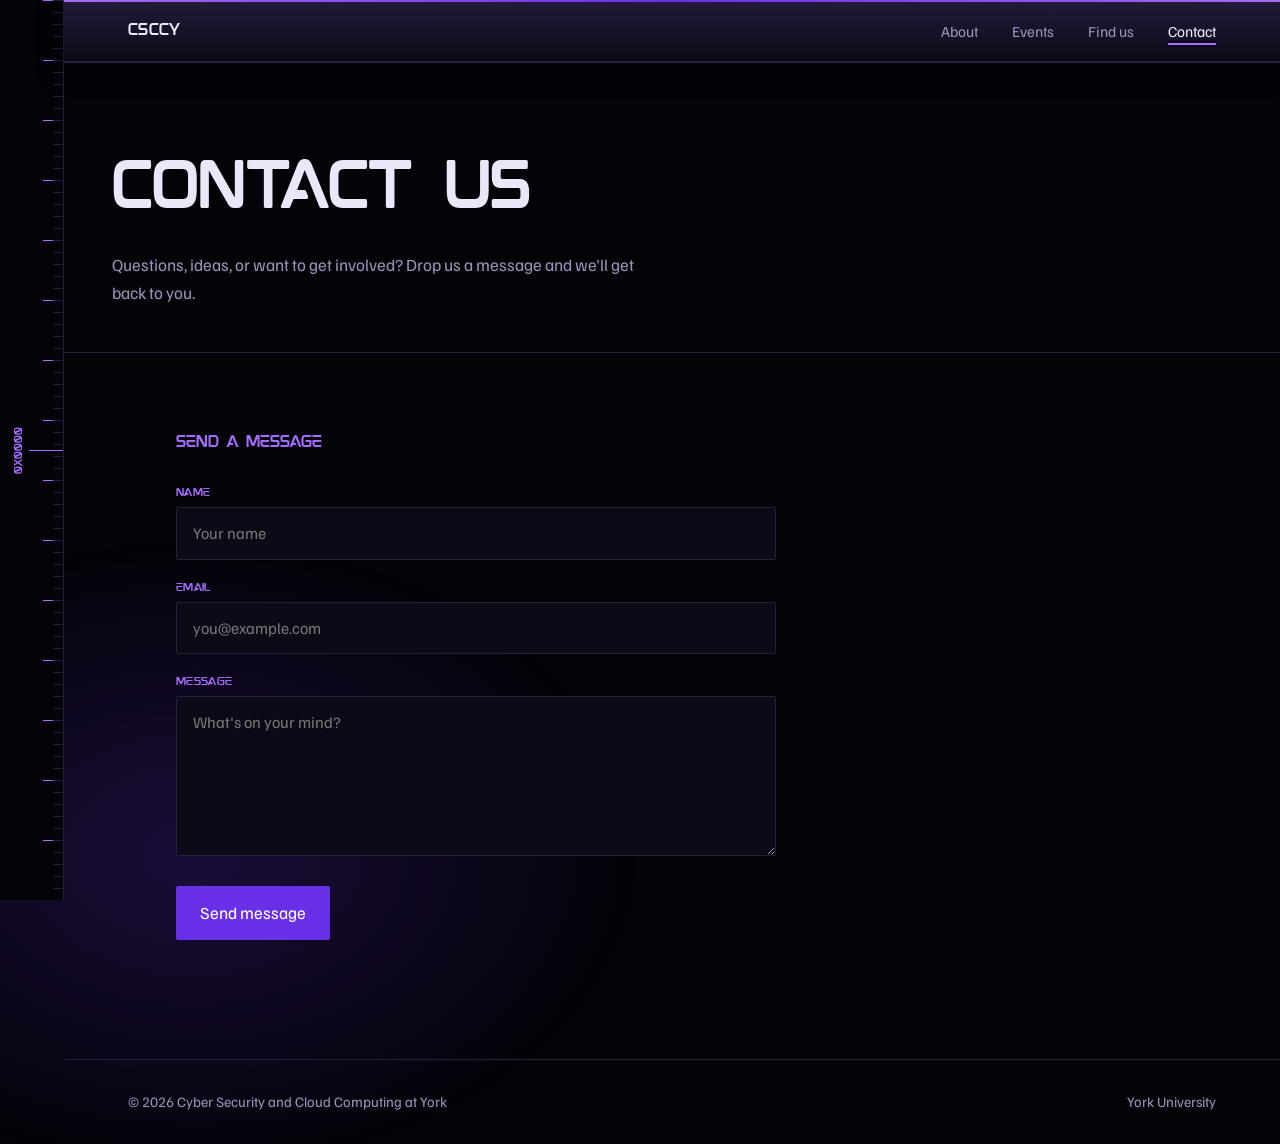
==== contact/index.html @ 36b22587 "Add contact form to index.html" ====
<!DOCTYPE html>
<html lang="en">
<head>
<meta charset="UTF-8">
<meta name="viewport" content="width=device-width, initial-scale=1">
<title>Contact · Cyber Security and Cloud Computing at York</title>
<meta name="description" content="Contact CSCCY at York University.">
<meta name="theme-color" content="#040308">
<link rel="icon" href="data:image/svg+xml,%3Csvg xmlns='http://www.w3.org/2000/svg' viewBox='0 0 100 100'%3E%3Crect width='100' height='100' fill='%23040308'/%3E%3Ctext x='50' y='70' font-size='54' text-anchor='middle' font-family='monospace' font-weight='bold' fill='%23a46cff'%3E%3E_%3C/text%3E%3C/svg%3E">
<link rel="preconnect" href="https://fonts.googleapis.com">
<link rel="preconnect" href="https://fonts.gstatic.com" crossorigin>
<link href="https://fonts.googleapis.com/css2?family=Familjen+Grotesk:wght@400;600&family=Major+Mono+Display&display=swap" rel="stylesheet">
<link rel="stylesheet" href="../style.css">
<style>
  /* Only form-specific styles; everything else comes from style.css */
  .contact-form{max-width:600px;margin-top:36px}
  .contact-form .field{margin-bottom:22px}
  .contact-form label{
    display:block;font:.78rem var(--disp);color:var(--violet);
    margin-bottom:8px;letter-spacing:.03em;
  }
  .contact-form input,
  .contact-form textarea{
    width:100%;padding:13px 16px;
    background:var(--panel);border:1px solid var(--edge);
    border-radius:2px;color:var(--text);
    font:400 1rem/1.55 var(--body);
    transition:border-color .2s;
  }
  .contact-form input:focus,
  .contact-form textarea:focus{
    outline:none;border-color:var(--violet);
  }
  .contact-form textarea{min-height:160px;resize:vertical}
  .contact-form .honey{display:none}
  .contact-form .btn{
    border:0;cursor:pointer;font:inherit;
  }
  .contact-form .btn:disabled{opacity:.55;cursor:not-allowed;transform:none}
  .form-status{
    margin-top:16px;font:.9rem var(--body);
    min-height:1.5em;
  }
  .form-status.ok{color:#7ddfa8}
  .form-status.err{color:#ff8a8a}
</style>
</head>
<body>

<div class="ruler" aria-hidden="true"><span>0x0000</span></div>

<header class="bar">
  <a class="mark" href="../">CSCCY</a>
  <nav aria-label="Main">
    <a href="../" data-scroll-to="about">About</a>
    <a href="../events/">Events</a>
    <a href="../" data-scroll-to="links">Find us</a>
    <a href="./" aria-current="page">Contact</a>
  </nav>
</header>

<main>
  <div class="wrap page-head">
    <h1>Contact us</h1>
    <p>Questions, ideas, or want to get involved? Drop us a message and we'll get back to you.</p>
  </div>

  <section class="block">
    <div class="wrap">
      <h2>Send a message</h2>

      <form
        class="contact-form"
        id="contact-form"
        action="https://formsubmit.co/ajax/compsecatyork@gmail.com"
        method="POST"
      >
        <!-- Spam trap: real users won't fill this -->
        <input type="text" name="_gotcha" class="honey" tabindex="-1" autocomplete="off" aria-hidden="true">
        <!-- Disable FormSubmit's captcha; we use the honeypot instead -->
        <input type="hidden" name="_captcha" value="false">
        <!-- Tell FormSubmit the real page URL so strict referer policies don't break it -->
        <input type="hidden" name="_url" value="https://csccy.ca/contact/">

        <div class="field">
          <label for="name">Name</label>
          <input id="name" name="name" type="text" required autocomplete="name" placeholder="Your name">
        </div>

        <div class="field">
          <label for="email">Email</label>
          <input id="email" name="email" type="email" required autocomplete="email" placeholder="you@example.com">
        </div>

        <div class="field">
          <label for="message">Message</label>
          <textarea id="message" name="message" required placeholder="What's on your mind?"></textarea>
        </div>

        <button class="btn" type="submit" id="submit-btn">Send message</button>
        <p class="form-status" id="form-status" role="status" aria-live="polite"></p>
      </form>
    </div>
  </section>
</main>

<footer>
  <div><span>© <span id="yr"></span> Cyber Security and Cloud Computing at York</span><span>York University</span></div>
</footer>

<script src="../site.js"></script>
<script>
(function () {
  var form = document.getElementById('contact-form');
  var btn = document.getElementById('submit-btn');
  var status = document.getElementById('form-status');
  if (!form || !btn || !status) return;

  form.addEventListener('submit', function (e) {
    e.preventDefault();

    // Honeypot filled = bot; silently ignore
    var honey = form.querySelector('[name="_gotcha"]');
    if (honey && honey.value.trim() !== '') return;

    status.textContent = 'Sending…';
    status.className = 'form-status';
    btn.disabled = true;

    var data = {
      name: form.name.value.trim(),
      email: form.email.value.trim(),
      message: form.message.value.trim()
    };

    fetch('https://formsubmit.co/ajax/compsecatyork@gmail.com', {
      method: 'POST',
      headers: {
        'Content-Type': 'application/json',
        'Accept': 'application/json'
      },
      body: JSON.stringify(data)
    })
    .then(function (res) { return res.json(); })
    .then(function (res) {
      if (res.success) {
        status.textContent = 'Message sent. We’ll get back to you soon.';
        status.className = 'form-status ok';
        form.reset();
      } else {
        status.textContent = res.message || 'Something went wrong. Try again or email us directly.';
        status.className = 'form-status err';
      }
    })
    .catch(function () {
      status.textContent = 'Network error. Please try again, or email compsecatyork@gmail.com directly.';
      status.className = 'form-status err';
    })
    .finally(function () {
      btn.disabled = false;
    });
  });
})();
</script>

</body>
</html>
---- style.css ----
@font-face{
  font-family:'Mokoto';
  src:url('fonts/Mokoto.woff2') format('woff2'),
      url('fonts/Mokoto.ttf') format('truetype');
  font-weight:400; font-style:normal; font-display:swap;
}

:root{
  --void:#040308; --panel:#0d0a17; --edge:#261d3f;
  --violet:#a46cff; --deep:#6a30e8; --blue:#5b8cff;
  --text:#ece7f8; --mute:#9a91b6;
  --disp:'Mokoto','Major Mono Display',ui-monospace,Menlo,monospace;
  --body:'Familjen Grotesk',system-ui,sans-serif;
  --y:0px;
}
*{box-sizing:border-box;margin:0;padding:0}
html{scroll-behavior:smooth}
body{
  background:var(--void); color:var(--text);
  font:400 1.06rem/1.65 var(--body);
  padding-left:64px; min-height:100vh;
}
body::before{ /* one static glow, bottom left */
  content:''; position:fixed; left:-20vw; bottom:-30vh; width:70vw; height:70vh;
  background:radial-gradient(closest-side,rgba(106,48,232,.22),transparent);
  pointer-events:none; z-index:0;
}
a{color:inherit}
:focus-visible{outline:2px solid var(--violet); outline-offset:4px}

/* scroll ruler: ticks move with the page, label is the current byte offset */
.ruler{
  position:fixed; inset:0 auto 0 0; width:64px; z-index:5;
  border-right:1px solid var(--edge); background-color:var(--void);
  background-image:
    repeating-linear-gradient(to bottom,var(--edge) 0 1px,transparent 1px 12px),
    repeating-linear-gradient(to bottom,var(--violet) 0 1px,transparent 1px 60px);
  background-size:10px 600px,20px 600px;
  background-repeat:repeat-y;
  background-position:100% calc(var(--y) * -1);
}
.ruler::after{content:'';position:absolute;top:50%;right:0;width:34px;height:1px;background:var(--violet)}
.ruler span{
  position:absolute; top:50%; left:14px; translate:0 -50%;
  writing-mode:vertical-rl; rotate:180deg;
  font:.68rem var(--disp); color:var(--violet);
  background:var(--void); padding:8px 0;
}

main,.bar,footer{position:relative;z-index:1}

/* sticky top bar with theme colour */
.bar{
  position:sticky; top:0; z-index:20;
  display:flex; justify-content:space-between; align-items:center; gap:20px;
  padding:18px clamp(20px,5vw,72px);
  border-bottom:1px solid var(--edge);
  background:linear-gradient(180deg,rgba(38,29,63,.92),rgba(13,10,23,.92));
  backdrop-filter:blur(10px);
  -webkit-backdrop-filter:blur(10px);
  box-shadow:0 1px 0 rgba(164,108,255,.25),0 8px 24px rgba(4,3,8,.55);
}
.bar::after{
  content:''; position:absolute; left:0; right:0; top:0; height:2px;
  background:linear-gradient(90deg,var(--violet),var(--deep),var(--violet));
}
.mark{font:1.05rem var(--disp); text-decoration:none; letter-spacing:.02em; color:var(--text)}
nav{display:flex; gap:clamp(14px,3vw,34px); align-items:center; flex-wrap:wrap}
nav a{text-decoration:none; color:var(--mute); font-size:.95rem; transition:color .2s}
nav a:hover,nav a[aria-current]{color:var(--text)}
nav a[aria-current]{box-shadow:0 2px 0 var(--violet)}

.wrap{max-width:1120px; margin:0 auto; padding:0 clamp(20px,5vw,72px)}

/* buttons: no blue shadow, clean theme border instead */
.btn{
  display:inline-block; padding:13px 24px; text-decoration:none;
  background:var(--deep); color:#fff; font-weight:600; border-radius:2px;
  border:1px solid var(--violet);
  transition:transform .15s, background .2s, border-color .2s;
}
.btn:hover{transform:translateY(-2px); background:#7a3cf0; border-color:var(--text)}
.plain{color:var(--mute); text-underline-offset:5px; text-decoration-color:var(--edge)}
.plain:hover{color:var(--text); text-decoration-color:var(--violet)}

/* hero */
.hero{padding:clamp(64px,13vh,150px) 0 clamp(56px,10vh,110px)}
h1{
  font:clamp(1.65rem,5.5vw,4.5rem)/1.12 var(--disp);
  overflow-wrap:anywhere; font-weight:400;
}
.tagline{
  margin-top:clamp(22px,4vh,40px);
  font:clamp(.88rem,1.9vw,1.25rem) var(--disp);
  color:var(--violet); cursor:pointer; width:fit-content;
}
.hero p.desc{max-width:52ch; margin:28px 0 38px; color:var(--mute)}
.actions{display:flex; flex-wrap:wrap; gap:18px 34px; align-items:center}

/* sections */
section.block{padding:clamp(56px,9vh,104px) 0; border-top:1px solid var(--edge)}
h2{font:1.05rem var(--disp); color:var(--violet); font-weight:400}
.about{display:grid; grid-template-columns:minmax(0,1fr) minmax(0,1.5fr); gap:clamp(24px,6vw,96px)}
.about p{max-width:60ch; color:var(--mute)}
.about p strong{color:var(--text); font-weight:600}
dl{margin-top:36px}
dl div{display:grid; grid-template-columns:minmax(9.5rem,13rem) 1fr; gap:16px; padding:15px 0; border-top:1px solid var(--edge)}
dt{font:.8rem var(--disp); color:var(--text); padding-top:3px; line-height:1.5}
dd{color:var(--mute)}

/* link list */
.chan{list-style:none; margin-top:34px; border-top:1px solid var(--edge)}
.chan a{
  position:relative; display:grid; grid-template-columns:44px 1fr auto; gap:20px; align-items:center;
  padding:22px 8px; border-bottom:1px solid var(--edge); text-decoration:none;
  transition:background .2s, padding-left .2s;
}
.chan a::before{
  content:''; position:absolute; left:0; top:0; bottom:0; width:3px;
  background:var(--violet); transform:scaleY(0); transition:transform .2s;
}
.chan a:hover{background:var(--panel); padding-left:22px}
.chan a:hover::before{transform:scaleY(1)}
.chan svg{width:30px; height:30px; color:var(--mute); transition:color .2s; flex-shrink:0}
.chan a:hover svg{color:var(--violet)}
.chan b{display:block; font-weight:600; font-size:1.08rem}
.chan small{display:block; color:var(--mute); font-size:.92rem}
.chan code{font:.74rem var(--disp); color:var(--mute)}

/* join */
.join p{max-width:46ch; margin:16px 0 30px; color:var(--mute)}

/* events */
.page-head{padding:clamp(56px,10vh,110px) 0 clamp(32px,5vh,56px)}
.page-head p{margin-top:20px; max-width:54ch; color:var(--mute)}
.ev{
  display:grid; grid-template-columns:9rem 1fr auto; gap:8px 24px; align-items:baseline;
  padding:22px 0; border-top:1px solid var(--edge);
}
.ev time{font:.78rem var(--disp); color:var(--violet)}
.ev h3{font:1.02rem/1.4 var(--disp); font-weight:400; color:var(--text); letter-spacing:.01em}
.ev p{color:var(--mute); font-size:.97rem}
.ev .st{font:.72rem var(--disp); color:var(--mute); white-space:nowrap}
.ev .st::before{content:''; display:inline-block; width:7px; height:7px; margin-right:8px; background:var(--violet)}
.past .ev time{color:var(--mute)}
.past .ev .st::before{background:var(--edge)}
.past .ev h3{color:#cfc8e2}

footer{border-top:1px solid var(--edge); padding:30px clamp(20px,5vw,72px); color:var(--mute); font-size:.9rem}
footer div{max-width:1120px; margin:0 auto; display:flex; justify-content:space-between; flex-wrap:wrap; gap:12px}

@media (max-width: 760px) {
  body { padding-left: 0; }
  .ruler { display: none; }
  
  .wrap { 
    padding-left: 24px !important; 
    padding-right: 24px !important; 
  }
  
  .about { grid-template-columns: 1fr; }
  dl div { grid-template-columns: 1fr; gap: 2px; }
  .chan a { grid-template-columns: 36px 1fr; gap: 16px; }
  .chan code { display: none; }
  .ev { grid-template-columns: 1fr; gap: 6px; }
  .ev .st { justify-self: start; }
}

@media (max-width: 600px) {
  /* Force the top navigation bar to wrap nicely */
  .bar {
    flex-direction: column;
    align-items: flex-start;
    padding: 16px 24px;
    gap: 12px;
  }
  
  nav {
    width: 100%;
    justify-content: space-between;
    gap: 10px;
  }
  
  nav a {
    font-size: 0.9rem;
  }
  
  h1 {
    font-size: clamp(1.4rem, 8vw, 2rem) !important;
  }
  
  .actions {
    flex-direction: column;
    align-items: flex-start;
    gap: 14px;
  }
}
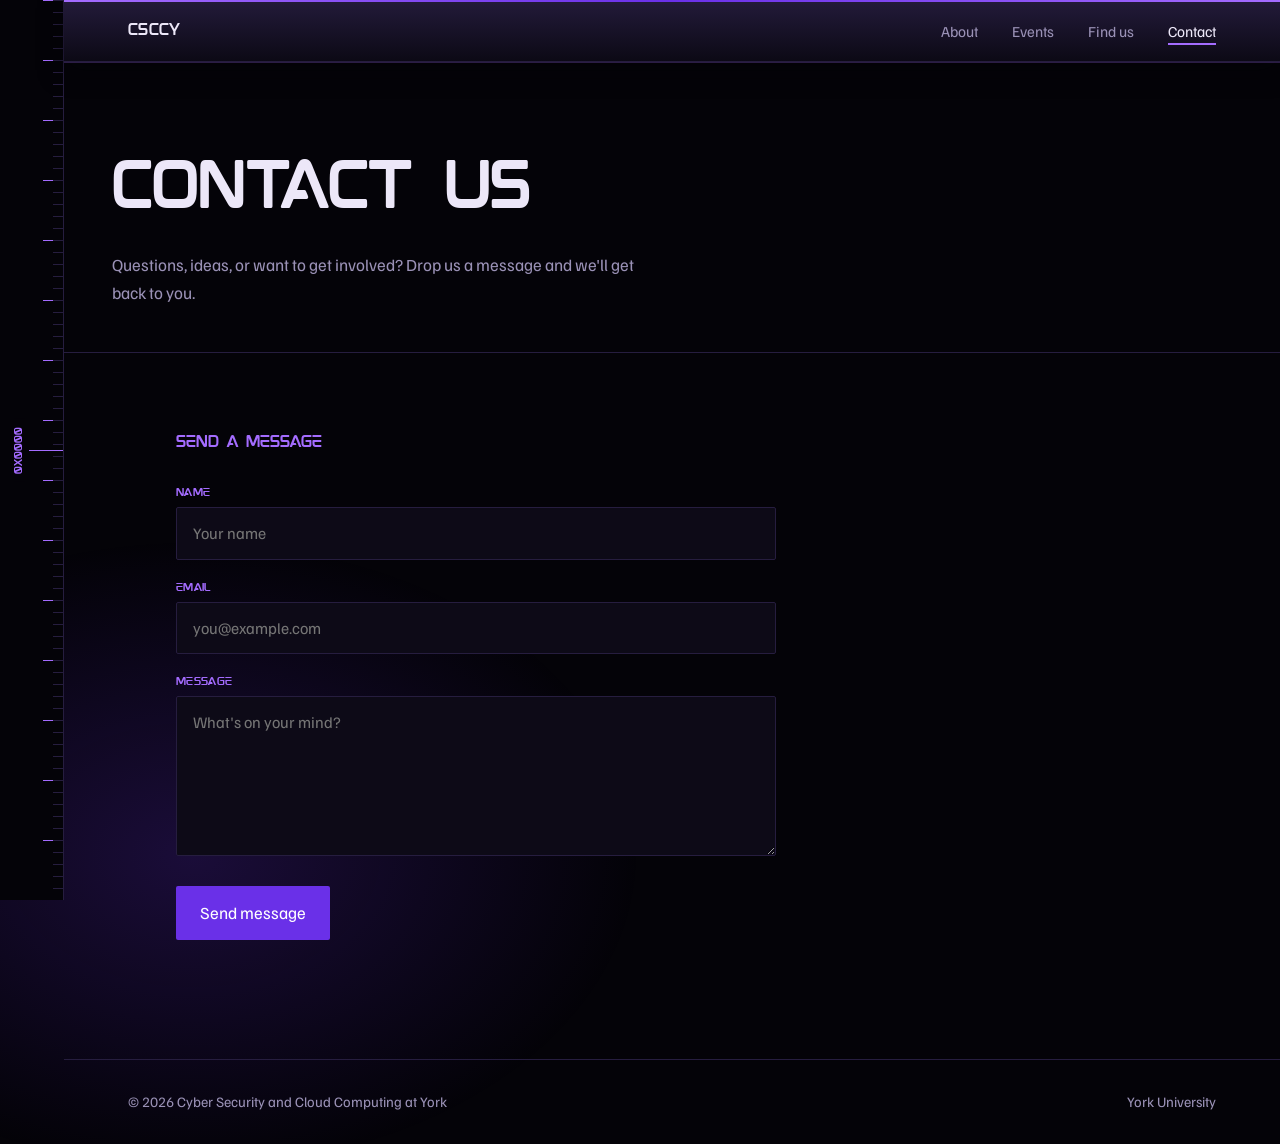
==== commit 2f54b4a1: "Update form action URL for contact form" ====
--- a/contact/index.html
+++ b/contact/index.html
@@ -72,7 +72,7 @@
       <form
         class="contact-form"
         id="contact-form"
-        action="https://formsubmit.co/ajax/compsecatyork@gmail.com"
+        action="https://formsubmit.co/ajax/f3ac08a648cd0e67ad22fbe2716e7835"
         method="POST"
       >
         <!-- Spam trap: real users won't fill this -->
@@ -133,7 +133,7 @@
       message: form.message.value.trim()
     };
 
-    fetch('https://formsubmit.co/ajax/compsecatyork@gmail.com', {
+    fetch('https://formsubmit.co/ajax/f3ac08a648cd0e67ad22fbe2716e7835', {
       method: 'POST',
       headers: {
         'Content-Type': 'application/json',
@@ -153,7 +153,7 @@
       }
     })
     .catch(function () {
-      status.textContent = 'Network error. Please try again, or email compsecatyork@gmail.com directly.';
+      status.textContent = 'Network error. Please try again, or email csccy@my.yorku.ca directly.';
       status.className = 'form-status err';
     })
     .finally(function () {
